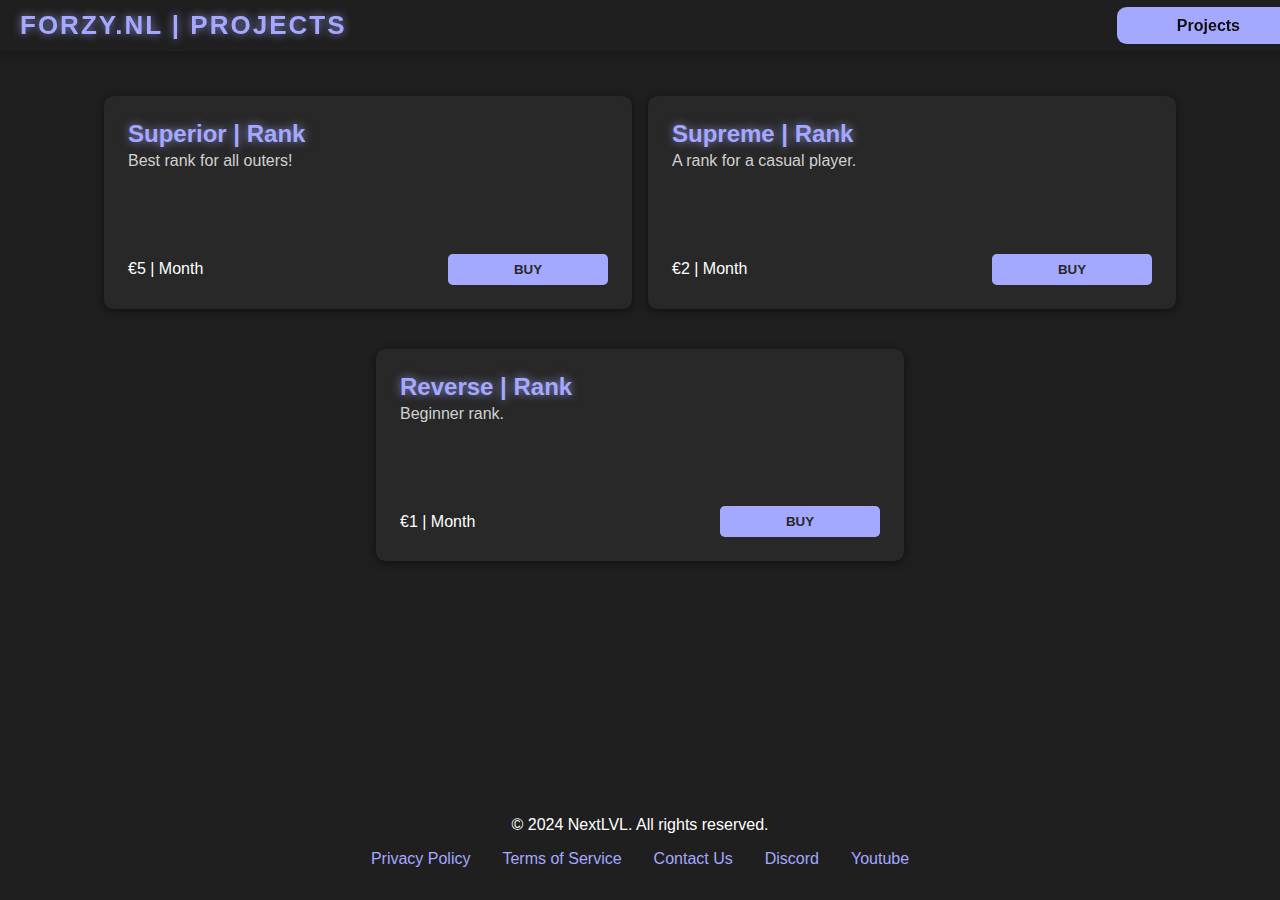
==== projects.html @ e6f67901 "Add files via upload" ====
<!DOCTYPE html>
<html lang="en">

<head>
  <meta charset="UTF-8">
  <meta name="viewport" content="width=device-width, initial-scale=1.0">
  <title>forzy.nl | Projects</title>
  <link rel="stylesheet" href="projects.css">
  <script src="leaves.js"></script>
</head>

<body>
  <nav class="navbar">
    <div class="navbar-container">
      <a href="index.html" class="brand-name">forzy.nl | Projects</a>
      <ul class="nav-links">
        <li><a href="projects.html" class="active">Projects</a></li>
        <!-- <li><a href="page3.html">Map</a></li>
        <li><a href="#players">Players</a></li>
        <li><a href="#soon">Soon</a></li> -->
      </ul>
    </div>
  </nav>

  <div id="leaves-container"></div>

  <div class="container">
    <div class="card">
      <div class="card-header">
        <h2>Superior | Rank</h2>
        <p>Best rank for all outers!</p>
      </div>
      <div class="card-footer">
        <p>€5 | Month</p>
        <button class="read-more">Buy</button>
      </div>
    </div>
    <div class="card">
      <div class="card-header">
        <h2>Supreme | Rank</h2>
        <p>A rank for a casual player.</p>
      </div>
      <div class="card-footer">
        <p>€2 | Month</p>
        <button class="read-more">Buy</button>
      </div>
    </div>
    <div class="card">
      <div class="card-header">
        <h2>Reverse | Rank</h2>
        <p>Beginner rank.</p>
      </div>
      <div class="card-footer">
        <p>€1 | Month</p>
        <button class="read-more">Buy</button>
      </div>
    </div>
  </div>

  <footer>
    <div class="footer-container">
      <p>&copy; 2024 NextLVL. All rights reserved.</p>
      <ul class="footer-links">
        <li><a href="#">Privacy Policy</a></li>
        <li><a href="#">Terms of Service</a></li>
        <li><a href="#">Contact Us</a></li>
        <li><a href="https://discord.gg/bAJyARxJ7F">Discord</a></li>
        <li><a href="https://www.youtube.com/@V9Forzy">Youtube</a></li>
      </ul>
    </div>
  </footer>
</body>

</html>
---- projects.css ----
body {
    margin: 0;
    font-family: 'Segoe UI', Tahoma, Geneva, Verdana, sans-serif;
    background-color: #1f1f1f;
    color: #ffffff;
    display: flex;
    flex-direction: column;
    min-height: 100vh;
}

.navbar {
    background-color: #1f1f1f;
    padding: 10px 20px;
    box-shadow: 0 2px 10px rgba(0, 0, 0, 0.3);
    position: fixed;
    width: 100%;
    top: 0;
    left: 0;
    z-index: 1000;
}

.navbar-container {
    max-width: 110rem;
    margin: 0 auto;
    display: flex;
    justify-content: space-between;
    align-items: center;
}

.brand-name {
    color: #A5A8FF;
    font-size: 26px;
    font-weight: bold;
    letter-spacing: 2px;
    text-transform: uppercase;
    text-shadow: 0 0 10px rgba(165, 168, 255, 0.75);
    text-decoration: none;
    transition: background-color 0.2s, color 0.2s;
}

.brand-name:hover {
    color: #ffffff;
}

.nav-links {
    list-style: none;
    margin: 0;
    padding: 0;
    display: flex;
}

.nav-links li {
    margin-left: 0.5rem;
}

.nav-links a {
    color: #ffffff;
    text-decoration: none;
    font-size: 16px;
    padding: 10px 60px;
    border-radius: 0.6rem;
    font-weight: bold;
    transition: background-color 0.3s, color 0.3s;
}

.nav-links a:hover {
    background-color: #A5A8FF;
    color: #101010;
}

.nav-links a.active {
    background-color: #A5A8FF;
    color: #101010;
}

.container {
    max-width: 120rem;
    margin: 6rem auto 2rem;
    display: flex;
    justify-content: center;
    flex-wrap: wrap;
    gap: 1rem;
}

.card {
    background-color: #282828;
    color: #ffffff;
    padding: 1.5rem;
    border-radius: 0.6rem;
    box-shadow: 0 2px 10px rgba(0, 0, 0, 0.5);
    width: 30rem;
    display: flex;
    flex-direction: column;
    justify-content: space-between;
    transition: transform 0.3s, box-shadow 0.3s;
    margin-bottom: 1.5rem;
}

.card:hover {
    transform: translateY(-5px);
    box-shadow: 0 4px 20px rgba(0, 0, 0, 0.7);
}

.card-header {
    display: flex;
    flex-direction: column;
    align-items: flex-start;
    margin-bottom: 5rem;
}

.card-header h2 {
    font-size: 24px;
    font-weight: bold;
    margin: 0;
    color: #A5A8FF;
    text-shadow: 0 0 10px rgba(165, 168, 255, 0.75);

}

.card-header p {
    font-size: 16px;
    font-weight: 500;
    line-height: 1.6;
    margin: 0;
    color: #d1d1d1;
    flex: 1;
}

.card-footer {
    display: flex;
    justify-content: space-between;
    align-items: center;
}

.card-footer p {
    font-size: 16px;
    font-weight: 500;
    margin: 0;
}

.read-more {
    background-color: #A5A8FF;
    color: #282828;
    padding: 0.5rem 2rem; /* Increased padding to make the button longer */
    border: none;
    border-radius: 0.3rem;
    cursor: pointer;
    transition: background-color 0.3s, color 0.3s;
    text-transform: uppercase;
    font-weight: 800;
    min-width: 10rem; /* Added minimum width */
    text-align: center; /* Ensure text is centered */
}

.read-more:hover {
    background-color: #ffffff;
    color: #282828;
}

.learn-more {
    color: #A5A8FF;
    text-decoration: none;
    font-weight: bold;
    transition: color 0.3s;
}

.learn-more:hover {
    color: #ffffff;
}

footer {
    background-color: #1f1f1f;
    padding: 2rem 0;
    text-align: center;
    color: #ffffff;
    position: relative;
    bottom: 0;
    width: 100%;
    flex-shrink: 0;
    margin-top: auto;
}

.footer-container {
    max-width: 110rem;
    margin: 0 auto;
}

.footer-links {
    list-style: none;
    margin: 0;
    padding: 0;
    display: flex;
    justify-content: center;
    gap: 2rem;
}

.footer-links li {
    margin: 0;
}

.footer-links a {
    color: #A5A8FF;
    text-decoration: none;
    transition: color 0.3s;
}

.footer-links a:hover {
    color: #ffffff;
}

#leaves-container {
    position: absolute;
    top: 0;
    left: 0;
    width: 100%;
    height: 100%;
    pointer-events: none;
    overflow: hidden;
    z-index: 999;
}

.leaf {
    position: absolute;
    width: 30px;
    height: 30px;
    background-size: contain;
    background-repeat: no-repeat;
    opacity: 0.8;
    animation: fall linear infinite;
}

@keyframes fall {
    to {
        transform: translateY(100vh) rotate(360deg);
    }
}
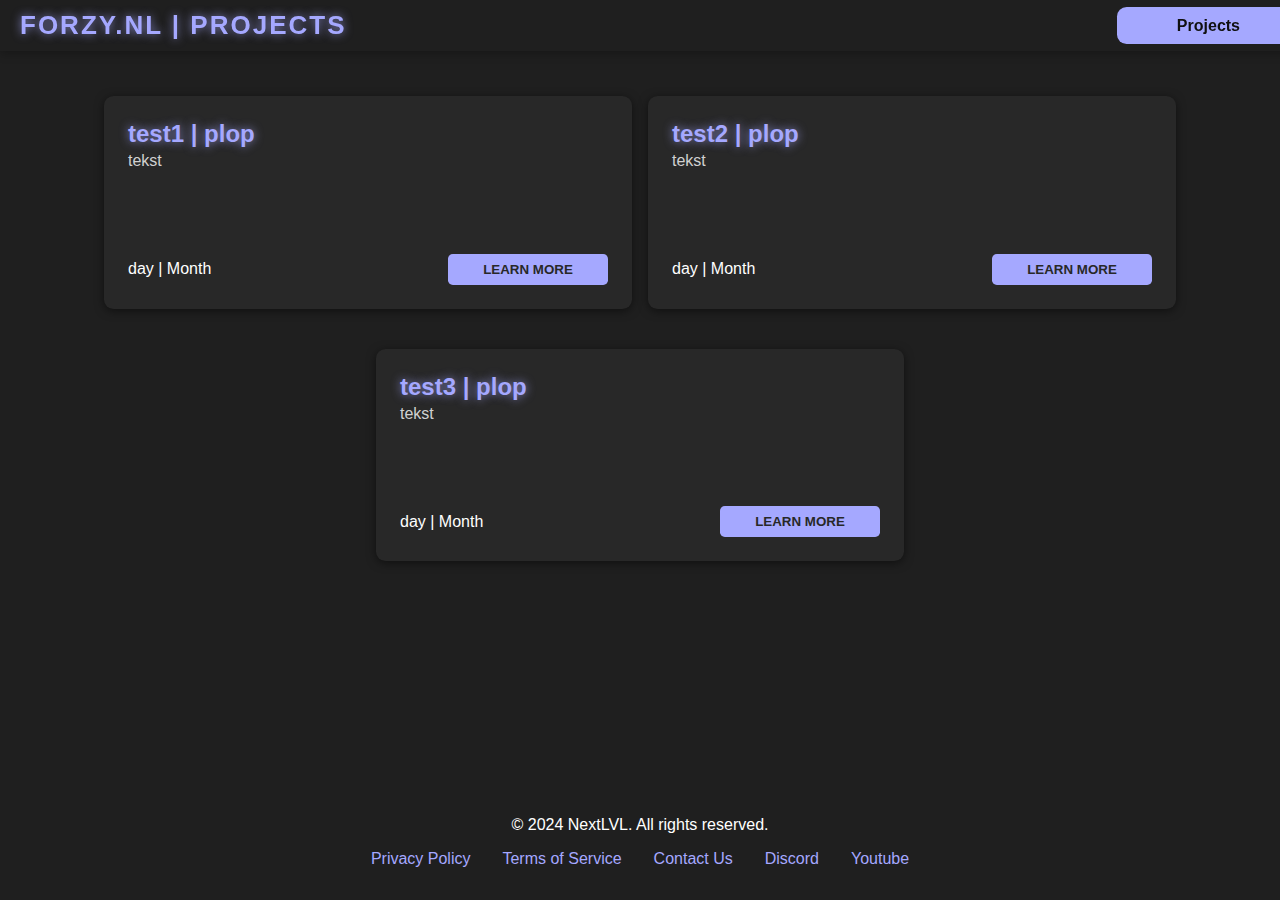
==== commit 2395ff25: "Add files via upload" ====
--- a/projects.html
+++ b/projects.html
@@ -27,32 +27,32 @@
   <div class="container">
     <div class="card">
       <div class="card-header">
-        <h2>Superior | Rank</h2>
-        <p>Best rank for all outers!</p>
+        <h2>test1 | plop</h2>
+        <p>tekst</p>
       </div>
       <div class="card-footer">
-        <p>€5 | Month</p>
-        <button class="read-more">Buy</button>
+        <p>day | Month</p>
+        <button class="read-more">Learn more</button>
       </div>
     </div>
     <div class="card">
       <div class="card-header">
-        <h2>Supreme | Rank</h2>
-        <p>A rank for a casual player.</p>
+        <h2>test2 | plop</h2>
+        <p>tekst</p>
       </div>
       <div class="card-footer">
-        <p>€2 | Month</p>
-        <button class="read-more">Buy</button>
+        <p>day | Month</p>
+        <button class="read-more">Learn more</button>
       </div>
     </div>
     <div class="card">
       <div class="card-header">
-        <h2>Reverse | Rank</h2>
-        <p>Beginner rank.</p>
+        <h2>test3 | plop</h2>
+        <p>tekst</p>
       </div>
       <div class="card-footer">
-        <p>€1 | Month</p>
-        <button class="read-more">Buy</button>
+        <p>day | Month</p>
+        <button class="read-more">Learn more</button>
       </div>
     </div>
   </div>
